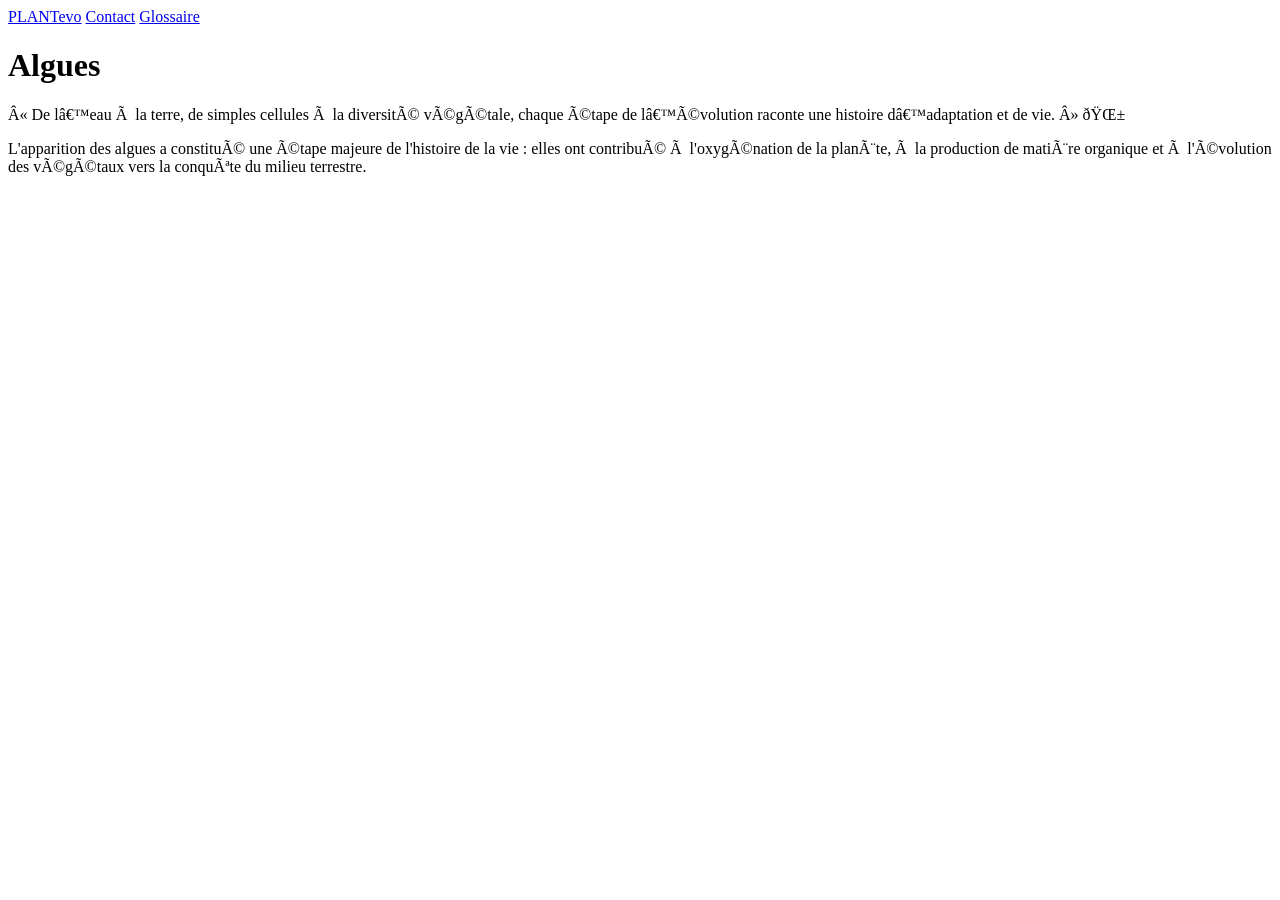
==== algues.html @ ef44aec3 "Mise à jour de la page d'accueil" ====
<!DOCTYPE html>
<html lang="fr">
    <head>
        <meta charset="UTF_8">
        <meta name="viewport"content="width_device,initial-scale=1.0">
        <title>Document PLANTevo</title>
        <link rel="stylesheet" href="style.css">
    </head>
    <body>
        <main>
            <div>
                <nav>
                    <a href="a.html">PLANTevo</a>
                    <a href="a.html">Contact</a>
                    <a href="a.html">Glossaire</a>
                </nav>
                <h1>Algues</h1>
                <p>« De l’eau à la terre, de simples cellules à la diversité végétale, chaque étape de l’évolution raconte une histoire d’adaptation et de vie. » 🌱</p>
                <p>L'apparition des algues a constitué une étape majeure de l'histoire de la vie : elles ont contribué à l'oxygénation de la planète, à la production de matière organique et à l'évolution des végétaux vers la conquête du milieu terrestre.</p>
                <div>
                    <img >
                </div>
            </div>
        </main>
    </body>

</html>
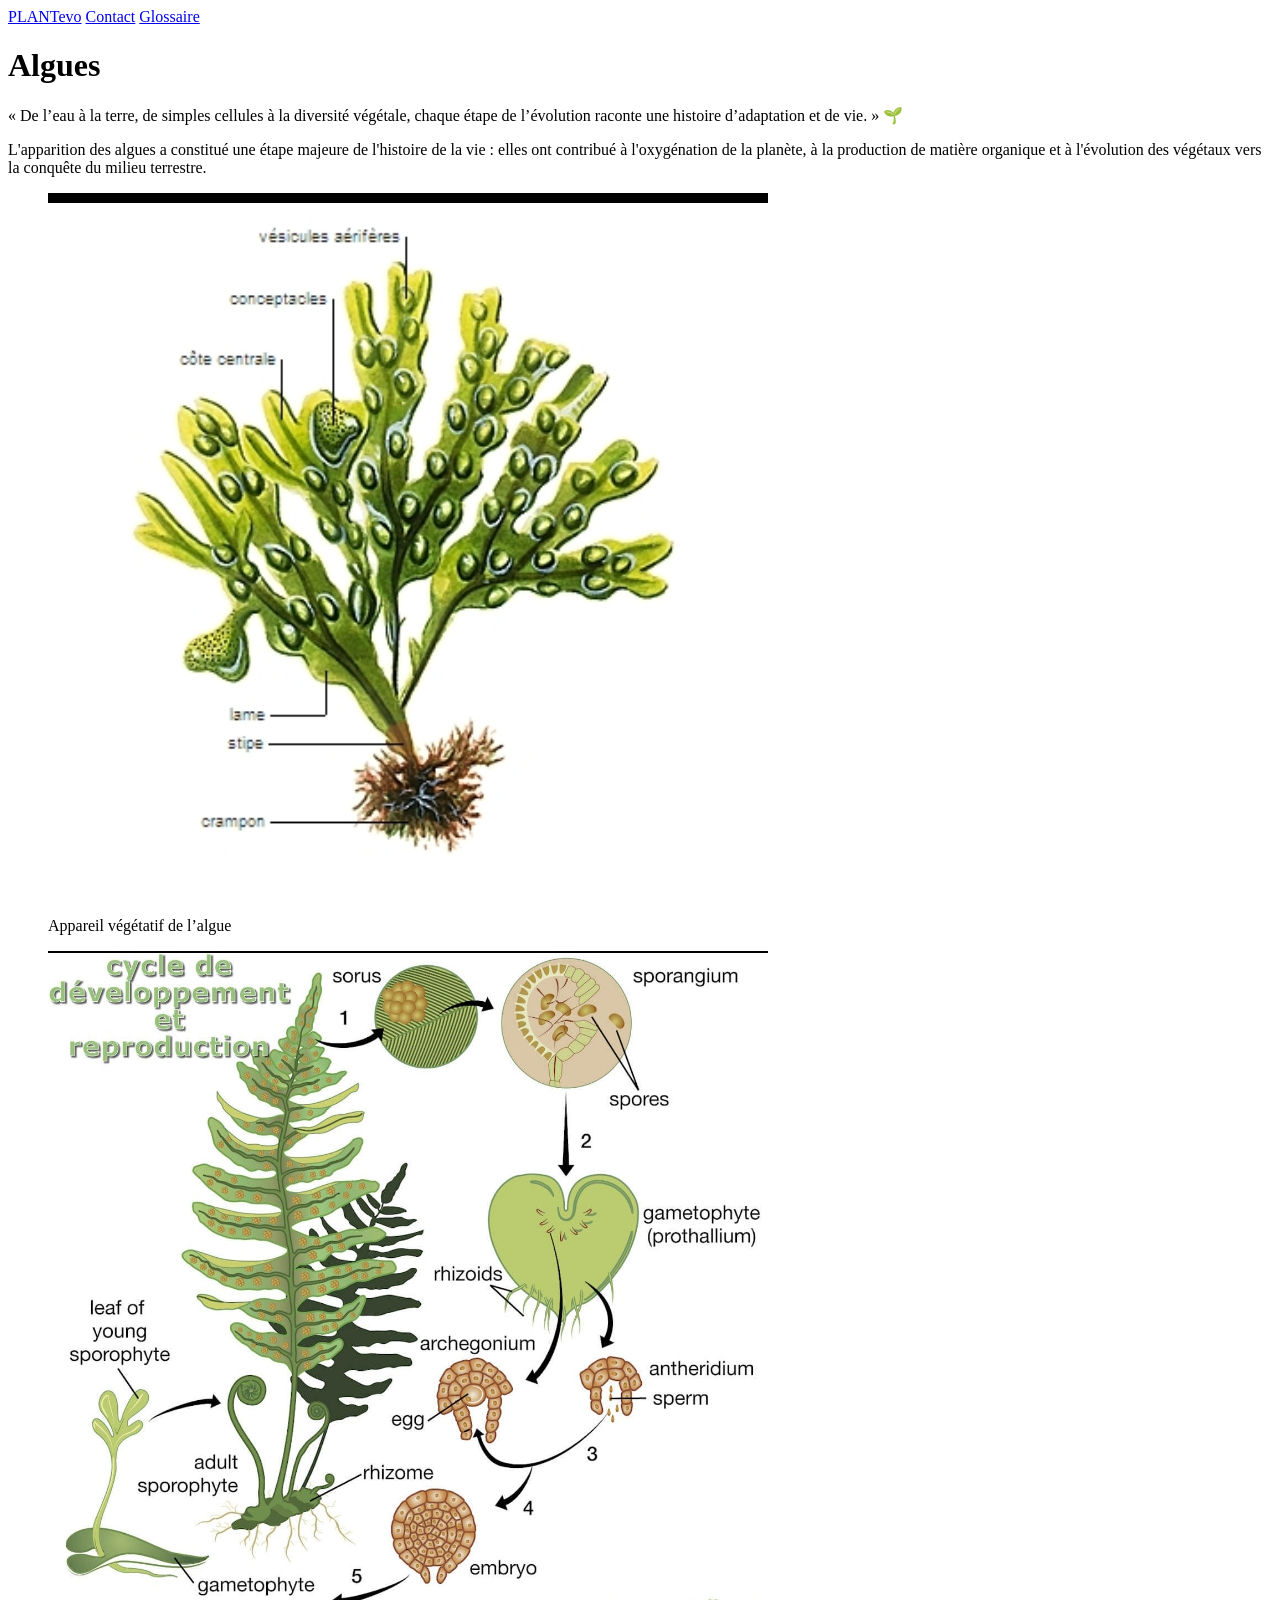
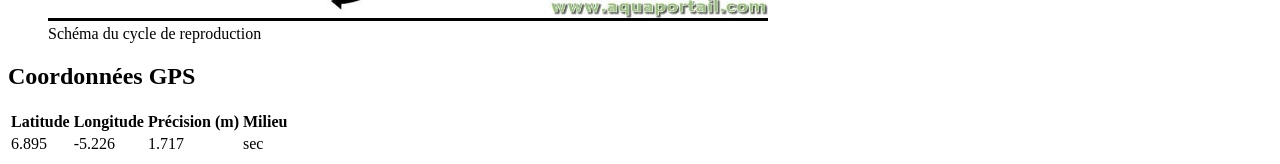
==== commit f069cbdf: "Présentation du groupe des Algues" ====
--- a/algues.html
+++ b/algues.html
@@ -1,26 +1,54 @@
 <!DOCTYPE html>
 <html lang="fr">
     <head>
-        <meta charset="UTF_8">
-        <meta name="viewport"content="width_device,initial-scale=1.0">
+        <meta charset="UTF-8">
+        <meta name="viewport" content="width=device-width, initial-scale=1.0">
         <title>Document PLANTevo</title>
         <link rel="stylesheet" href="style.css">
     </head>
     <body>
+        <header>
+            <nav>
+                <a href="index.html">PLANTevo</a>
+                <a href="contact.html">Contact</a>
+                <a href="glossaire.html">Glossaire</a>
+            </nav>
+        </header>
+
         <main>
-            <div>
-                <nav>
-                    <a href="a.html">PLANTevo</a>
-                    <a href="a.html">Contact</a>
-                    <a href="a.html">Glossaire</a>
-                </nav>
                 <h1>Algues</h1>
                 <p>« De l’eau à la terre, de simples cellules à la diversité végétale, chaque étape de l’évolution raconte une histoire d’adaptation et de vie. » 🌱</p>
-                <p>L'apparition des algues a constitué une étape majeure de l'histoire de la vie : elles ont contribué à l'oxygénation de la planète, à la production de matière organique et à l'évolution des végétaux vers la conquête du milieu terrestre.</p>
-                <div>
-                    <img >
-                </div>
-            </div>
+                <p>L'apparition des algues a constitué une étape majeure de l'histoire de la vie : elles ont contribué à l'oxygénation de la planète, à la production   de matière organique et à l'évolution des végétaux vers la conquête du milieu terrestre.</p>
+                <figure class="algue">
+                    <img src="./image/algues.png" alt="image de l'appareil végétatif d'une algue">
+                    <figcaption>Appareil végétatif de l’algue</figcaption>
+                </figure>
+                <figure class="reproductions">
+                    <img src="./image/reproduction.png" alt="Schéma du cycle de reproduction d'une algue"> 
+                    <figcaption>Schéma du cycle de reproduction</figcaption>
+                </figure>
+                
+                <h2>Coordonnées GPS</h2>
+                <table class="tableau">
+                    <thead>
+                        <tr>
+                            <th>Latitude</th>
+                            <th>Longitude</th>
+                            <th>Précision (m)</th>
+                            <th>Milieu</th>
+                        </tr>
+                    </thead>
+                    <tbody>
+                        <tbody>
+                            <tr>
+                                <td>6.895</td>
+                                <td>-5.226</td>
+                                <td>1.717</td>
+                                <td>sec</td>
+                            </tr>
+                        </tbody>
+                    </tbody>
+                </table>
         </main>
     </body>
 
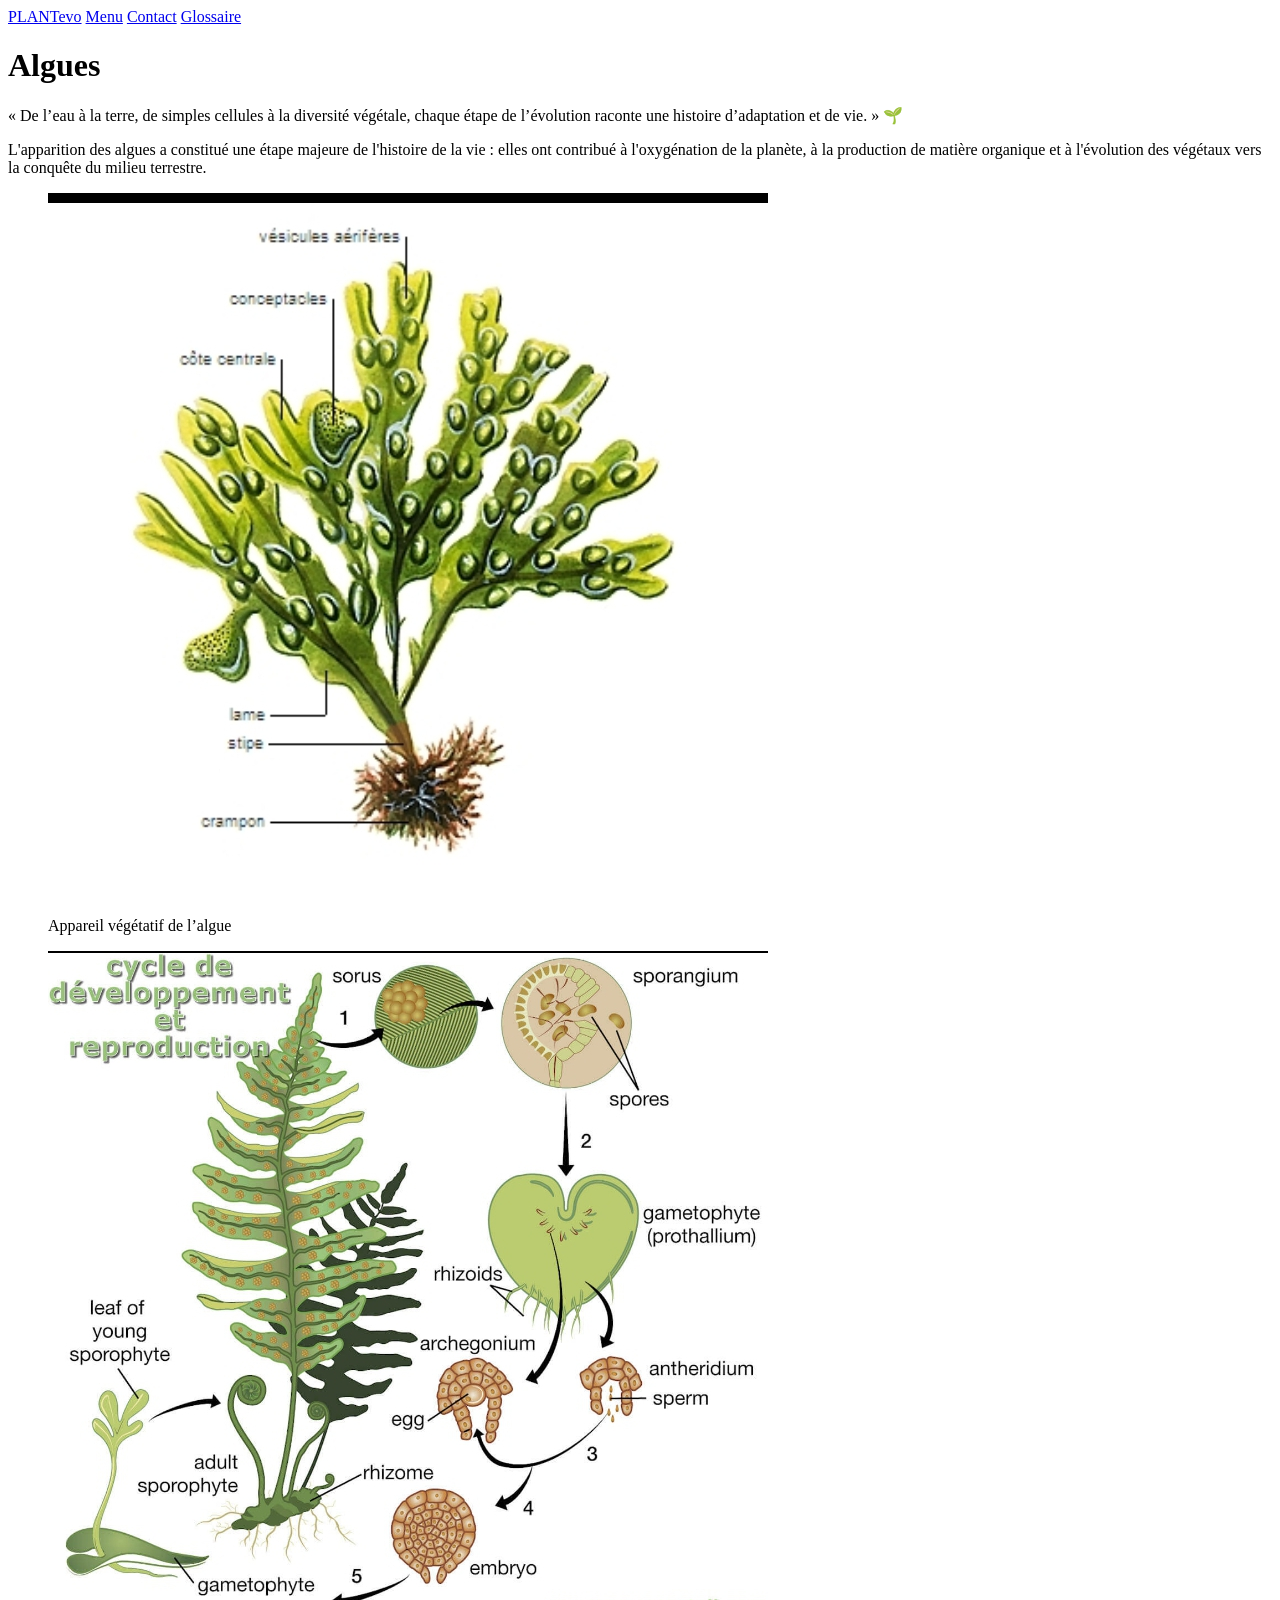
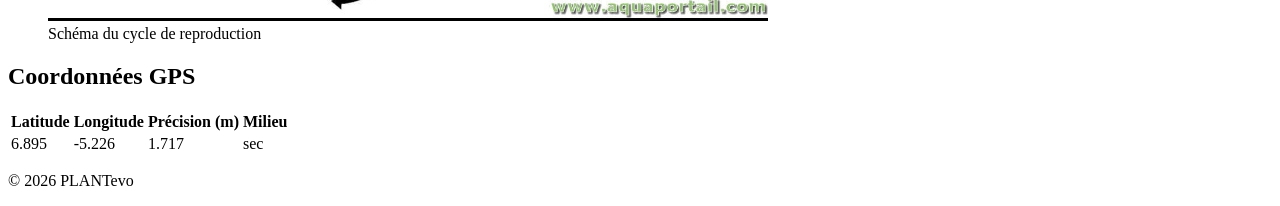
==== commit 3bcb7717: "Ajout de la page sur les fougères" ====
--- a/algues.html
+++ b/algues.html
@@ -10,6 +10,7 @@
         <header>
             <nav>
                 <a href="index.html">PLANTevo</a>
+                <a href="menu.html">Menu</a>
                 <a href="contact.html">Contact</a>
                 <a href="glossaire.html">Glossaire</a>
             </nav>
@@ -39,17 +40,17 @@
                         </tr>
                     </thead>
                     <tbody>
-                        <tbody>
-                            <tr>
-                                <td>6.895</td>
-                                <td>-5.226</td>
-                                <td>1.717</td>
-                                <td>sec</td>
-                            </tr>
-                        </tbody>
+                        <tr>
+                            <td>6.895</td>
+                            <td>-5.226</td>
+                            <td>1.717</td>
+                            <td>sec</td>
+                        </tr>
                     </tbody>
-                </table>
+                    </table>
         </main>
+        <footer>
+            <p>© 2026 PLANTevo</p>
+        </footer>
     </body>
-
 </html>
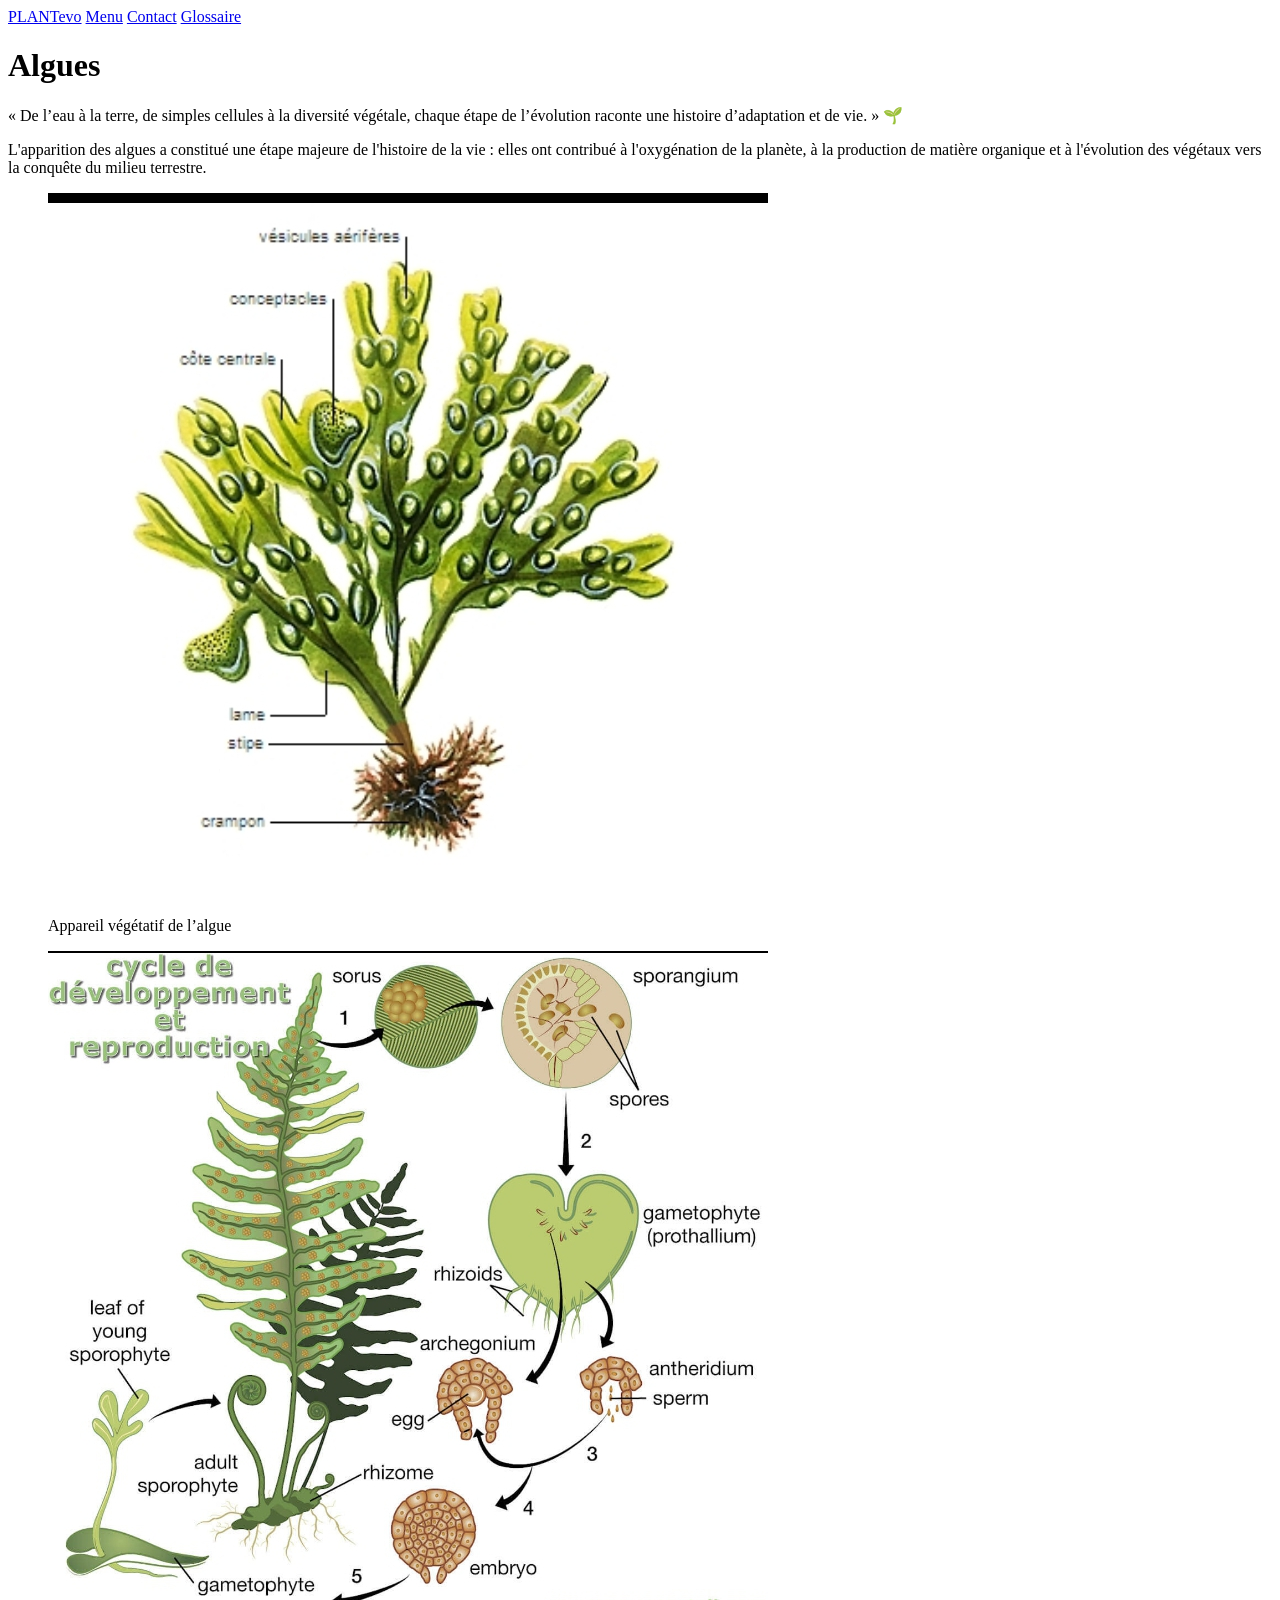
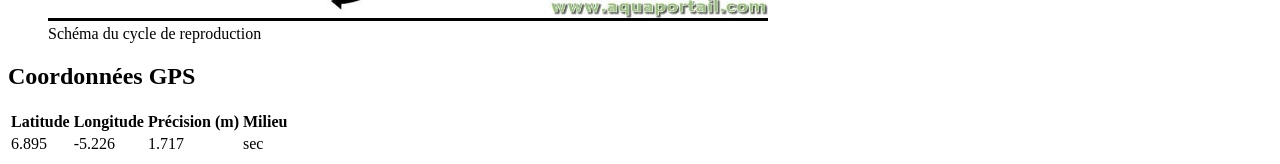
==== commit 536f8dbf: "Mise à jour de la page sur les mousses" ====
--- a/algues.html
+++ b/algues.html
@@ -3,7 +3,7 @@
     <head>
         <meta charset="UTF-8">
         <meta name="viewport" content="width=device-width, initial-scale=1.0">
-        <title>Document PLANTevo</title>
+        <title>Algues-PLANTevo</title>
         <link rel="stylesheet" href="style.css">
     </head>
     <body>
@@ -49,8 +49,5 @@
                     </tbody>
                     </table>
         </main>
-        <footer>
-            <p>© 2026 PLANTevo</p>
-        </footer>
     </body>
 </html>
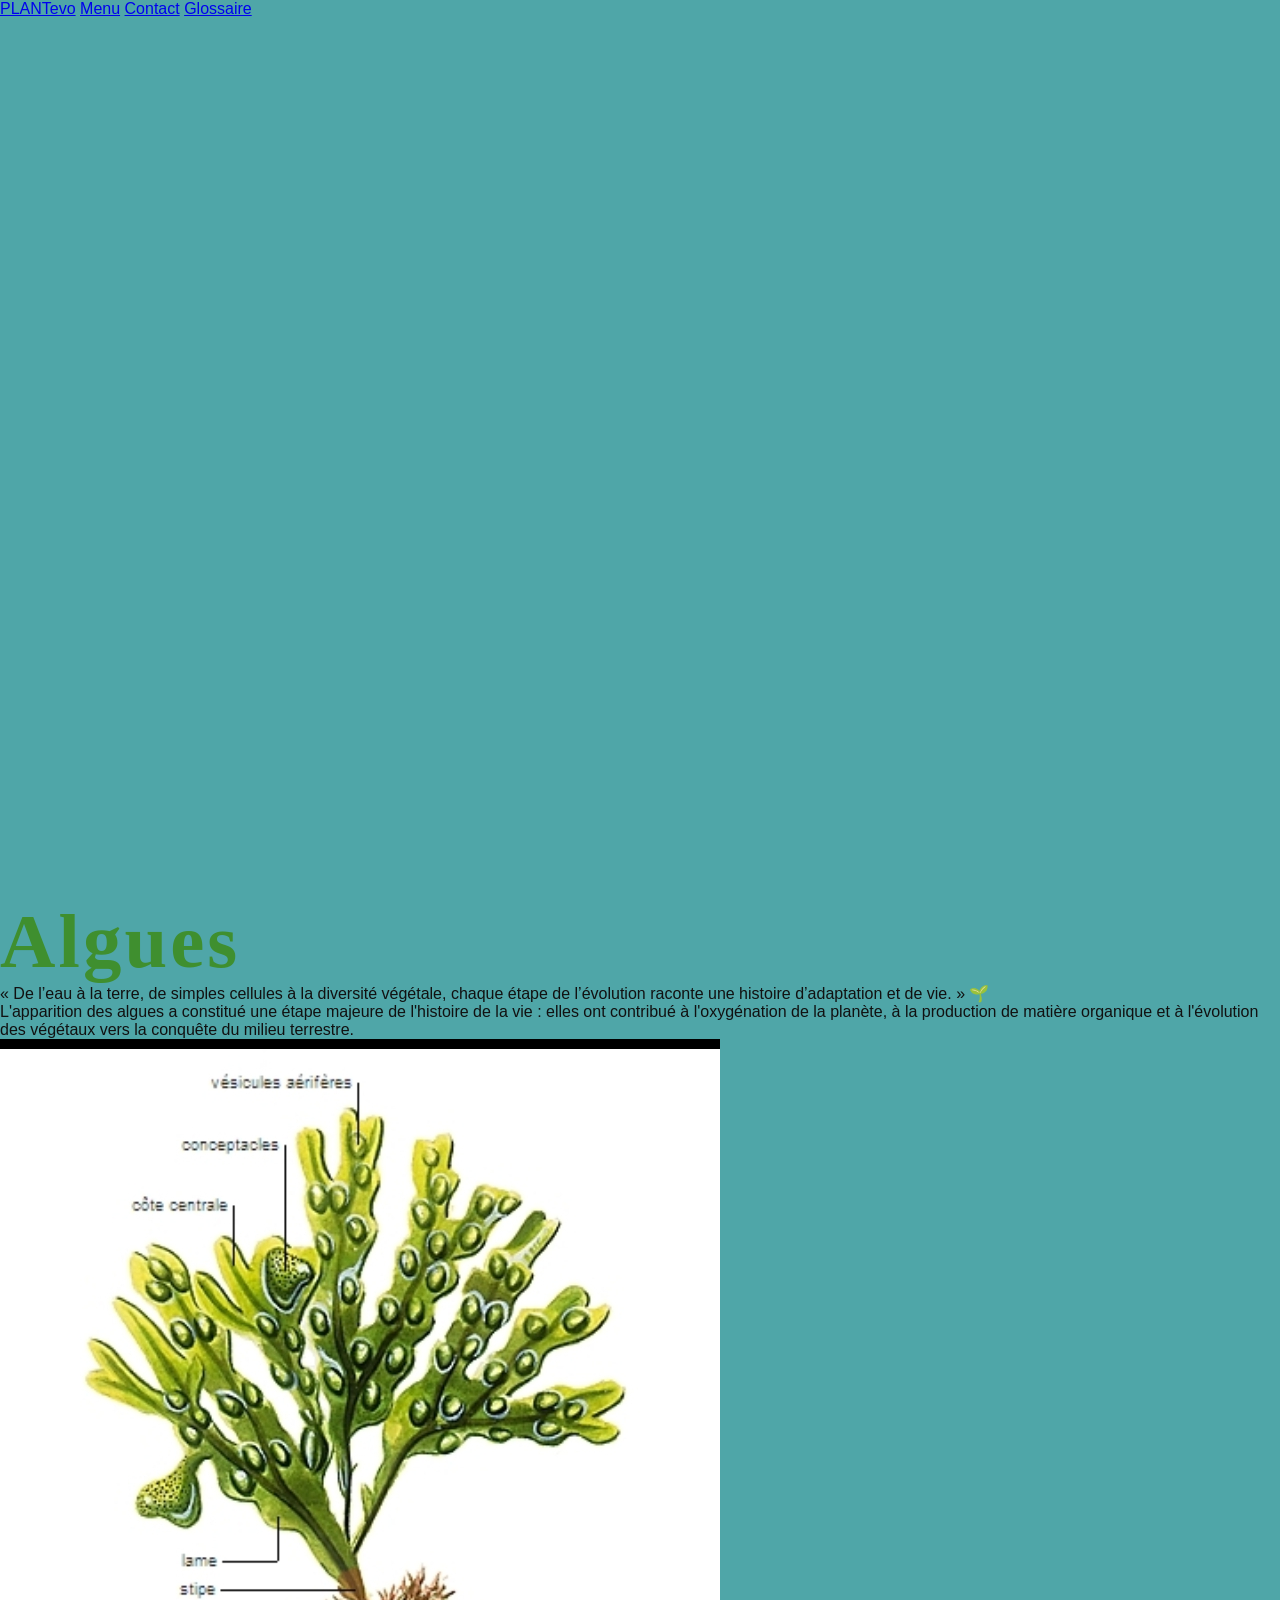
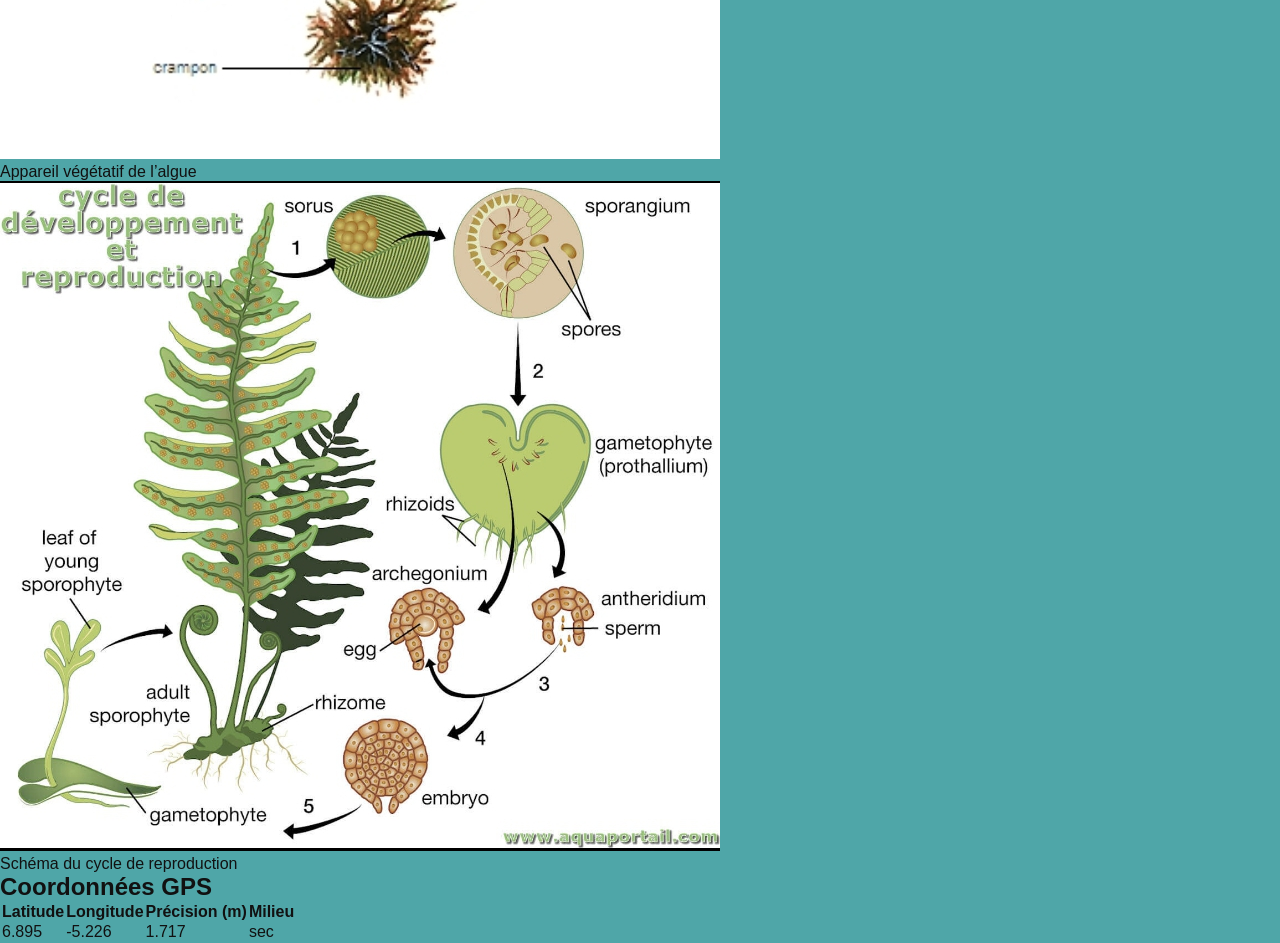
==== commit e2d5c775: "Mise à jour de la page des algues" ====
--- a/algues.html
+++ b/algues.html
@@ -1,53 +1,68 @@
-<!DOCTYPE html>
+<!doctype html>
 <html lang="fr">
-    <head>
-        <meta charset="UTF-8">
-        <meta name="viewport" content="width=device-width, initial-scale=1.0">
-        <title>Algues-PLANTevo</title>
-        <link rel="stylesheet" href="style.css">
-    </head>
-    <body>
-        <header>
-            <nav>
-                <a href="index.html">PLANTevo</a>
-                <a href="menu.html">Menu</a>
-                <a href="contact.html">Contact</a>
-                <a href="glossaire.html">Glossaire</a>
-            </nav>
-        </header>
+  <head>
+    <meta charset="UTF-8" />
+    <meta name="viewport" content="width=device-width, initial-scale=1.0" />
+    <title>Algues-PLANTevo</title>
+    <link rel="stylesheet" href="style.css" />
+  </head>
+  <body>
+    <header>
+      <nav>
+        <a href="index.html">PLANTevo</a>
+        <a href="menu.html">Menu</a>
+        <a href="contact.html">Contact</a>
+        <a href="glossaire.html">Glossaire</a>
+      </nav>
+    </header>
 
-        <main>
-                <h1>Algues</h1>
-                <p>« De l’eau à la terre, de simples cellules à la diversité végétale, chaque étape de l’évolution raconte une histoire d’adaptation et de vie. » 🌱</p>
-                <p>L'apparition des algues a constitué une étape majeure de l'histoire de la vie : elles ont contribué à l'oxygénation de la planète, à la production   de matière organique et à l'évolution des végétaux vers la conquête du milieu terrestre.</p>
-                <figure class="algue">
-                    <img src="./image/algues.png" alt="image de l'appareil végétatif d'une algue">
-                    <figcaption>Appareil végétatif de l’algue</figcaption>
-                </figure>
-                <figure class="reproductions">
-                    <img src="./image/reproduction.png" alt="Schéma du cycle de reproduction d'une algue"> 
-                    <figcaption>Schéma du cycle de reproduction</figcaption>
-                </figure>
-                
-                <h2>Coordonnées GPS</h2>
-                <table class="tableau">
-                    <thead>
-                        <tr>
-                            <th>Latitude</th>
-                            <th>Longitude</th>
-                            <th>Précision (m)</th>
-                            <th>Milieu</th>
-                        </tr>
-                    </thead>
-                    <tbody>
-                        <tr>
-                            <td>6.895</td>
-                            <td>-5.226</td>
-                            <td>1.717</td>
-                            <td>sec</td>
-                        </tr>
-                    </tbody>
-                    </table>
-        </main>
-    </body>
-</html>+    <main>
+      <h1>Algues</h1>
+      <p>
+        « De l’eau à la terre, de simples cellules à la diversité végétale,
+        chaque étape de l’évolution raconte une histoire d’adaptation et de vie.
+        » 🌱
+      </p>
+      <p>
+        L'apparition des algues a constitué une étape majeure de l'histoire de
+        la vie : elles ont contribué à l'oxygénation de la planète, à la
+        production de matière organique et à l'évolution des végétaux vers la
+        conquête du milieu terrestre.
+      </p>
+      <figure class="algue">
+        <img
+          src="./image/algues.png"
+          alt="image de l'appareil végétatif d'une algue"
+        />
+        <figcaption>Appareil végétatif de l’algue</figcaption>
+      </figure>
+      <figure class="reproductions">
+        <img
+          src="./image/reproduction.png"
+          alt="Schéma du cycle de reproduction d'une algue"
+        />
+        <figcaption>Schéma du cycle de reproduction</figcaption>
+      </figure>
+
+      <h2>Coordonnées GPS</h2>
+      <table class="tableau">
+        <thead>
+          <tr>
+            <th>Latitude</th>
+            <th>Longitude</th>
+            <th>Précision (m)</th>
+            <th>Milieu</th>
+          </tr>
+        </thead>
+        <tbody>
+          <tr>
+            <td>6.895</td>
+            <td>-5.226</td>
+            <td>1.717</td>
+            <td>sec</td>
+          </tr>
+        </tbody>
+      </table>
+    </main>
+  </body>
+</html>
--- a/style.css
+++ b/style.css
@@ -0,0 +1,115 @@
+* {
+    margin: 0;
+    padding: 0;
+    box-sizing: border-box;
+}
+
+body {
+    font-family: Arial, Helvetica, sans-serif;
+    background: #4fa6a8;
+    color: #111;
+}
+
+/* Page en deux colonnes : image à gauche, texte à droite */
+header {
+    position: relative;
+    display: grid;
+    grid-template-columns: 53% 1fr;
+    min-height: 100vh;
+    background: #4fa6a8;
+}
+
+/* Image en cercle qui déborde à gauche */
+.image {
+    height: 100vh;
+}
+
+.image img {
+    display: block;
+    width: 100%;
+    height: 100%;
+    object-fit: cover;
+    clip-path: circle(63% at 30% 50%);
+}
+
+/* Colonne de droite */
+.pageaccueil {
+    display: flex;
+    flex-direction: column;
+    align-items: center;
+    justify-content: center;
+    padding: 2rem;
+    text-align: center;
+}
+
+h1 {
+    font-family: "Times New Roman", Georgia, serif;
+    font-size: clamp(2rem, 6vw, 5rem);
+    font-weight: 700;
+    letter-spacing: 0.04em;
+    line-height: 1.1;
+    color: #3f8f2f;
+}
+
+h1 span {
+    font-weight: 400;
+    color: #8c7b7b;
+}
+
+.sous-titre {
+    margin-top: 0.6rem;
+    max-width: 38ch;
+    font-size: clamp(0.75rem, 1.3vw, 0.95rem);
+    color: #111;
+}
+
+/* Bouton en bas à droite */
+.bouton {
+    position: absolute;
+    right: 4.5%;
+    bottom: 7%;
+    display: inline-block;
+    min-width: 112px;
+    padding: 0.6rem 1.5rem;
+    background: #d9d9d9;
+    color: #222;
+    font-size: 0.85rem;
+    text-align: center;
+    text-decoration: none;
+    transition: 0.2s, transform 0.2s;
+}
+
+.bouton:hover,
+.bouton:focus-visible {
+    background: #fff;
+    transform: translateY(-2px);
+}
+
+.bouton:focus-visible {
+    outline: 3px solid #fff;
+    outline-offset: 3px;
+}
+/* Téléphone et petite tablette : image en haut, texte dessous */
+@media (max-width: 800px) {
+    header {
+        grid-template-columns: 1fr;
+        grid-template-rows: auto 1fr;
+    }
+
+    .image {
+        height: 45vh;
+    }
+
+    .image img {
+        clip-path: circle(85% at 50% 15%);
+    }
+
+    .pageaccueil {
+        padding: 2rem 1rem 3rem;
+    }
+
+    .bouton {
+        position: static;
+        margin-top: 2rem;
+    }
+}
